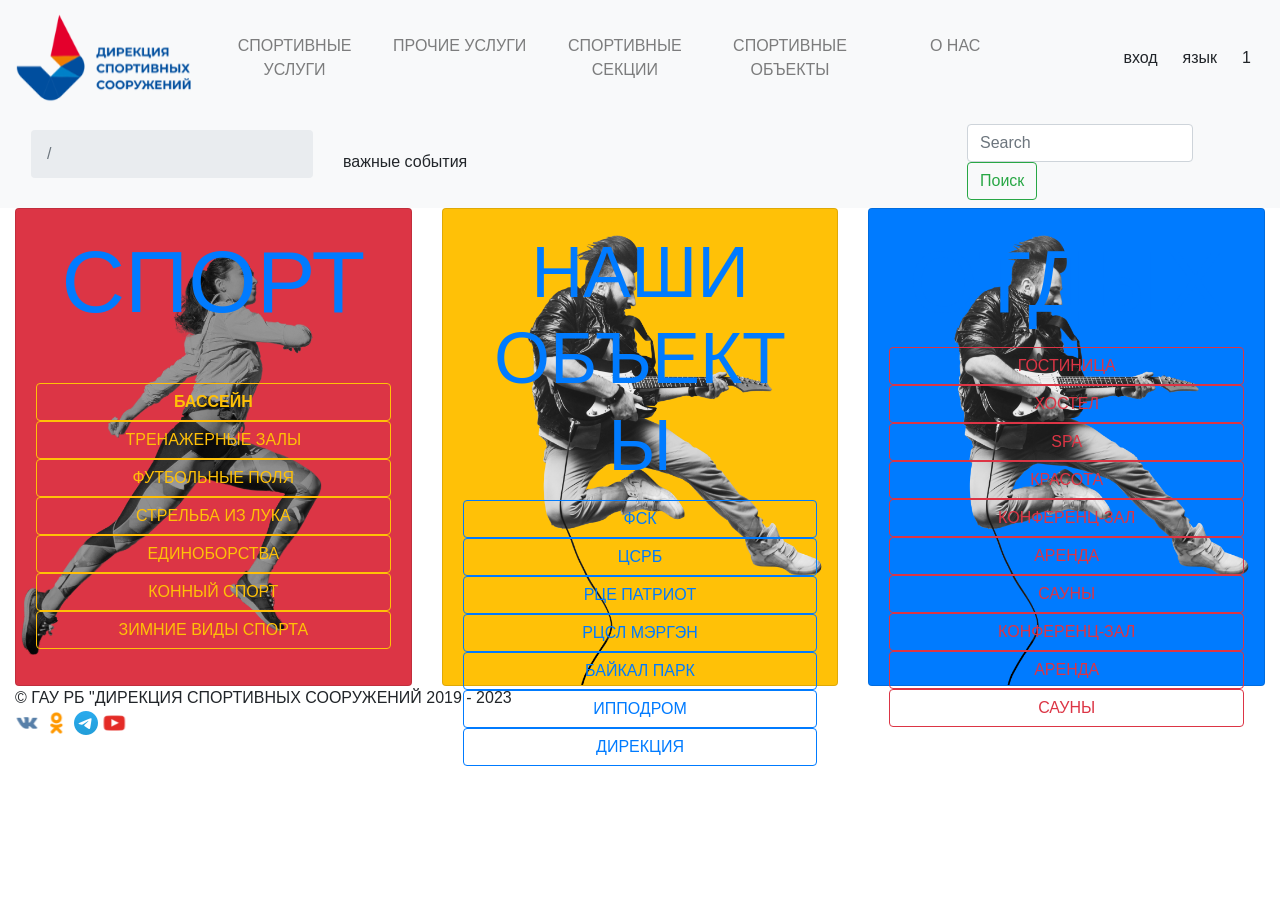
==== verstka/index.html @ acd8a5fa "verstka" ====
<!DOCTYPE html>
<html lang="en">
<head>
    <meta charset="UTF-8">
    <meta http-equiv="X-UA-Compatible" content="IE=edge">
    <meta name="viewport" content="width=device-width, initial-scale=1.0">
    <title>Document</title>
    <link rel="stylesheet" href="https://cdn.jsdelivr.net/npm/bootstrap@4.6.2/dist/css/bootstrap.min.css" integrity="sha384-xOolHFLEh07PJGoPkLv1IbcEPTNtaed2xpHsD9ESMhqIYd0nLMwNLD69Npy4HI+N" crossorigin="anonymous">
    <link rel="stylesheet" href="css/newstyle.css"/>
</head>
<body>
    <header class="container-fluid">
      <nav class="navbar navbar-expand-lg navbar-light bg-light row">
          <a class="navbar-brand" href="index.html">
              <img src="img/logo-blue.svg">
          </a>
          <button class="navbar-toggler" type="button" data-toggle="collapse" data-target="#navbarSupportedContent" aria-controls="navbarSupportedContent" aria-expanded="false" aria-label="Toggle navigation">
            <span class="navbar-toggler-icon"></span>
          </button>
          <div class="collapse navbar-collapse" id="navbarSupportedContent">
            <ul class="navbar-nav mr-auto">
              <li class="nav-item w-25" >
                <a role="button" class="nav-link text-wrap text-center" href="/sport.html" data-toggle="dropdown" aria-expanded="false">
                  СПОРТИВНЫЕ УСЛУГИ 
                  <!-- <span class="sr-only">
                      (текущий)
                  </span> -->
                </a>
                
                <div class="dropdown-menu ">
                  <a href="/page/sport/983" class="dropdown-item dropdown__link">
                    <div class="link__group">
                      <div class="link__title">ПЛАВАТЕЛЬНЫЙ БАССЕЙН</div>
                      <div class="link__subtitle text-muted">ФСК</div>
                    </div>
                  </a>
                  <a href="/page/sport/983" class="dropdown-item dropdown__link">
                    <div class="link__group">
                      <div class="link__title">ФУТБОЛ НА ОТКРЫТОМ ПОЛЕ</div>
                      <div class="link__subtitle text-muted">ФСК</div>
                    </div>
                  </a>
                  <a href="/page/sport/983" class="dropdown-item dropdown__link">
                    <div class="link__group">
                      <div class="link__title">КОММАНДНЫЕ ИГРЫ В СПОРТИВНЫХ ЗАЛАХ</div>
                      <div class="link__subtitle text-muted">ФСК</div>
                    </div>
                  </a>
                  <a href="/page/sport/983" class="dropdown-item dropdown__link">
                    <div class="link__group">
                      <div class="link__title">ЕДИНОБОРСТВА</div>
                      <div class="link__subtitle text-muted">РЦЕ</div>
                    </div>
                  </a>
                </div>
              </li>

              <li class="nav-item w-25">
                <a class="nav-link text-wrap text-center" href="/other.html" data-toggle="dropdown" aria-expanded="false" role="button">
                  ПРОЧИЕ УСЛУГИ 
                </a>
                  <div class="dropdown-menu ">
                    <a href="/page/sport/983" class="dropdown-item dropdown__link">
                      <div class="link__group">
                        <div class="link__title">ГОСТИНИЧНЫЕ УСЛУГИ</div>
                        <div class="link__subtitle text-muted">ФСК</div>
                      </div>
                    </a>
                    <a href="/page/sport/983" class="dropdown-item dropdown__link">
                      <div class="link__group">
                        <div class="link__title">ХОСТЕЛ</div>
                        <div class="link__subtitle text-muted">ФСК</div>
                      </div>
                    </a>
                    <a href="/page/sport/983" class="dropdown-item dropdown__link">
                      <div class="link__group">
                        <div class="link__title">САУНА</div>
                        <div class="link__subtitle text-muted">ФСК, РЦЕ</div>
                      </div>
                    </a>
                    <a href="/page/sport/983" class="dropdown-item dropdown__link">
                      <div class="link__group">
                        <div class="link__title">SPA</div>
                        <div class="link__subtitle text-muted">ФСК</div>
                      </div>
                    </a>
                  </div>
              </li>

              <li class="nav-item w-25">
                <a class="nav-link text-wrap text-center" href="/section.html" role="button" data-toggle="dropdown" aria-expanded="false">
                  СПОРТИВНЫЕ СЕКЦИИ
                </a>
                  <div class="dropdown-menu ">
                    <a href="/page/sport/983" class="dropdown-item dropdown__link">
                      <div class="link__group">
                        <div class="link__title">СПОРТИВНЫЙ ЦЕНТР ПЛАВАНИЯ</div>
                        <div class="link__subtitle text-muted">ФСК</div>
                      </div>
                    </a>
                    <a href="/page/sport/983" class="dropdown-item dropdown__link">
                      <div class="link__group">
                        <div class="link__title">ФУТБОЛ</div>
                        <div class="link__subtitle text-muted">ФСК</div>
                      </div>
                    </a>
                    <a href="/page/sport/983" class="dropdown-item dropdown__link">
                      <div class="link__group">
                        <div class="link__title">ЕДИНОБОРСТВА</div>
                        <div class="link__subtitle text-muted">РЦЕ</div>
                      </div>
                    </a>
                    <a href="/page/sport/983" class="dropdown-item dropdown__link">
                      <div class="link__group">
                        <div class="link__title">ЛЕГКАЯ АТЛЕТИКА</div>
                        <div class="link__subtitle text-muted">ЦСРБ</div>
                      </div>
                    </a>
                  </div>
              </li>

              <li class="nav-item w-25">
                <a class="nav-link text-wrap text-center" href="/object.html" role="button" data-toggle="dropdown" aria-expanded="false">
                  СПОРТИВНЫЕ ОБЪЕКТЫ
                </a>
                  <div class="dropdown-menu">
                    <a href="/page/sport/983" class="dropdown-item dropdown__link">
                      <div class="link__group">
                        <div class="link__title">ФИЗКУЛЬТУРНО-СПОРТИВНЫЙ КОМПЛЕКС</div>
                        <div class="link__subtitle text-muted">ФСК</div>
                      </div>
                    </a>
                    <a href="/page/sport/983" class="dropdown-item dropdown__link">
                      <div class="link__group">
                        <div class="link__title">РЕГИОНАЛЬНЫЙ ЦЕНТР ПО СТРЕЛЬБЕ ИЗ ЛУКА</div>
                        <div class="link__subtitle text-muted">РЦСЛ</div>
                      </div>
                    </a>
                    <a href="/page/sport/983" class="dropdown-item dropdown__link">
                      <div class="link__group">
                        <div class="link__title">РЕГИОНАЛЬНЫЙ ЦЕНТР ЕДИНОБОРСТВ ПАТРИОТ</div>
                        <div class="link__subtitle text-muted">РЦЕ</div>
                      </div>
                    </a>
                    <a href="/page/sport/983" class="dropdown-item dropdown__link">
                      <div class="link__group">
                        <div class="link__title">ЦЕНТРАЛЬНЫЙ СТАДИОН РЕСПУБЛИКИ БУРЯТИЯ</div>
                        <div class="link__subtitle text-muted">ЦСРБ</div>
                      </div>
                    </a>
                  </div>
              </li>
              <li class="nav-item w-25">
                <a class="nav-link text-wrap text-center" href="/object.html" role="button" data-toggle="dropdown" aria-expanded="false">
                  О НАС
                </a>
                  <div class="dropdown-menu">
                    <a href="/page/sport/983" class="dropdown-item dropdown__link">
                      <div class="link__group">
                        <div class="link__title">РУКОВОДСТВО</div>
                        <div class="link__subtitle text-muted">ДСС, ФСК, РЦСЛ, РЦЕ, ЦСРБ, ИППОДРОМ, БАЙКАЛ ПАРК</div>
                      </div>
                    </a>
                    <a href="/page/sport/983" class="dropdown-item dropdown__link">
                      <div class="link__group">
                        <div class="link__title">ДОКУМЕНТЫ</div>
                        <div class="link__subtitle text-muted">РДСС, ФСК, РЦСЛ, РЦЕ, ЦСРБ, ИППОДРОМ, БАЙКАЛ ПАРК</div>
                      </div>
                    </a>
                    <a href="/page/sport/983" class="dropdown-item dropdown__link">
                      <div class="link__group">
                        <div class="link__title">ЗАКУПКИ</div>
                        <div class="link__subtitle text-muted">ДСС, ФСК, РЦСЛ, РЦЕ, ЦСРБ, ИППОДРОМ, БАЙКАЛ ПАРК</div>
                      </div>
                    </a>
                    <a href="/page/sport/983" class="dropdown-item dropdown__link">
                      <div class="link__group">
                        <div class="link__title">ВАКАНСИИ</div>
                        <div class="link__subtitle text-muted">ДСС, ФСК, РЦСЛ, РЦЕ, ЦСРБ, ИППОДРОМ, БАЙКАЛ ПАРК</div>
                      </div>
                    </a>
                    <a href="/page/sport/983" class="dropdown-item dropdown__link">
                      <div class="link__group">
                        <div class="link__title">СОБЫТИЯ</div>
                        <div class="link__subtitle text-muted">ДСС, ФСК, РЦСЛ, РЦЕ, ЦСРБ, ИППОДРОМ, БАЙКАЛ ПАРК</div>
                      </div>
                    </a>
                  </div>
              </li>
            </ul>
            <div class="btn-group">
              <button class="btn">вход</button>
              <button class="btn">язык</button>
              <button class="btn">1</button>
            </div>
            
          </div>
      </nav>
      <div class="navbar navbar-expand-lg navbar-light bg-light row">
        <div class="col-sm-3">
          <nav aria-label="breadcrumb">
            <ol class="breadcrumb">
              <li class="breadcrumb-item active" aria-current="page">/</li>
            </ol>
          </nav>
        </div>
        <div class="col-sm">
          важные события
        </div>
        <div class="col-sm-3 ml-auto">
          <form class="form-inline my-2 my-lg-0">
            <input class="form-control mr-sm-2" type="search" placeholder="Search" aria-label="Search">
            <button class="btn btn-outline-success my-2 my-sm-0" type="submit">Поиск</button>
          </form>
        </div>
      </div>
    </header>
    <div class="container-fluid">
      <div class="row">
        <div class="col-md">
          <div class="card bg-danger text-center">
            <img src="img/sport-image.png" alt="" class="card-img" style="filter: brightness(60%)"/>
            <div class="card-img-overlay card-body">
              <h3 class="card-title display-2">
                <a href="/category/sport" class="card-link">СПОРТ</a>
              </h3>
              
              <nav class="nav flex-column mt-5">
                <a href="/page/sport/235" class="btn btn-outline-warning font-weight-bold ">БАССЕЙН</a>
                <a href="/page/sport/292" class="btn btn-outline-warning">ТРЕНАЖЕРНЫЕ ЗАЛЫ</a>
                <a href="/page/sport/246" class="btn btn-outline-warning">ФУТБОЛЬНЫЕ ПОЛЯ</a>
                <a href="/page/sport/257" class="btn btn-outline-warning">СТРЕЛЬБА ИЗ ЛУКА</a>
                <a href="/page/sport/251" class="btn btn-outline-warning">ЕДИНОБОРСТВА</a>
                <a href="/page/sport/259" class="btn btn-outline-warning">КОННЫЙ СПОРТ</a>
                <a href="/page/sport/294" class="btn btn-outline-warning">ЗИМНИЕ ВИДЫ СПОРТА</a>
              </nav>
            
            </div>
          </div>
        </div>
        <div class="col-md">
          <div class="card bg-warning text-center">
            <img src="img/rest-image.png" alt="" class="card-img"/>
            <div class="card-img-overlay card-body">
              <h3 class="card-title display-3">
                <a href="/category/sport" class="card-link">НАШИ ОБЪЕКТЫ</a>
              </h3>
              <nav class="nav flex-column">
                <a href="/page/sport/235" class="btn btn-outline-primary">ФСК</a>
                <a href="/page/sport/292" class="btn btn-outline-primary">ЦСРБ</a>
                <a href="/page/sport/246" class="btn btn-outline-primary">РЦЕ ПАТРИОТ</a>
                <a href="/page/sport/257" class="btn btn-outline-primary">РЦСЛ МЭРГЭН</a>
                <a href="/page/sport/251" class="btn btn-outline-primary">БАЙКАЛ ПАРК</a>
                <a href="/page/sport/259" class="btn btn-outline-primary">ИППОДРОМ</a>
                <a href="/page/sport/294" class="btn btn-outline-primary">ДИРЕКЦИЯ</a>
              </nav>
            </div>
          </div>
        </div>
        <div class="col-md">
          <div class="card bg-primary text-center">
            <img src="img/rest-image.png" alt="" class="card-img"/>
            <div class="card-img-overlay card-body">
              <h3 class="card-title display-2">
                <a href="/category/sport" class="card-link">ОТДЫХ</a>
              </h3>
              <nav class="nav flex-column">
                <a href="/page/sport/235" class="btn btn-outline-danger">ГОСТИНИЦА</a>
                <a href="/page/sport/292" class="btn btn-outline-danger">ХОСТЕЛ</a>
                <a href="/page/sport/246" class="btn btn-outline-danger">SPA</a>
                <a href="/page/sport/257" class="btn btn-outline-danger">КРАСОТА</a>
                <a href="/page/sport/251" class="btn btn-outline-danger">КОНФЕРЕНЦ-ЗАЛ</a>
                <a href="/page/sport/259" class="btn btn-outline-danger">АРЕНДА</a>
                <a href="/page/sport/294" class="btn btn-outline-danger">САУНЫ</a>
                <a href="/page/sport/251" class="btn btn-outline-danger">КОНФЕРЕНЦ-ЗАЛ</a>
                <a href="/page/sport/259" class="btn btn-outline-danger">АРЕНДА</a>
                <a href="/page/sport/294" class="btn btn-outline-danger">САУНЫ</a>
                
              </nav>
            </div>
          </div>
        </div>
      </div>
    </div>
    <footer class="footer container-fluid">
      <div class="footer__wrapper">
        <div class="copyright">
          <span>© ГАУ РБ "ДИРЕКЦИЯ СПОРТИВНЫХ СООРУЖЕНИЙ 2019 - 2023</span>
        </div>
        
        <div class="socials">
          <a href="https://vk.com/dss03" class="social-item" target="_blank">
            <img src="img/vk.svg" alt="vk icon" />
          </a>
          <a href="https://ok.ru/dss03" class="social-item" target="_blank">
            <img src="img/ok.svg" alt="od icon" />
          </a>
          <!-- <a
            href="https://www.instagram.com/dss_uu/"
            class="social-item"
            target="_blank"
          >
            <img src="../assets/instagram1.png" alt="instagram icon" />
          </a> -->
          <a href="https://t.me/dssburuu" class="social-item" target="_blank">
            <img src="img/tg.png" alt="telegram icon" />
          </a>
          <a
            href="https://www.youtube.com/channel/UCfOQoOCogLtL6fh0fwnZ5vw"
            class="social-item"
            target="_blank"
          >
            <img src="img/youtube.svg" alt="youtube icon" />
          </a>
        </div>
      </div>
  </footer>
<script src="https://cdn.jsdelivr.net/npm/jquery@3.5.1/dist/jquery.slim.min.js" integrity="sha384-DfXdz2htPH0lsSSs5nCTpuj/zy4C+OGpamoFVy38MVBnE+IbbVYUew+OrCXaRkfj" crossorigin="anonymous"></script>
<script src="https://cdn.jsdelivr.net/npm/popper.js@1.16.1/dist/umd/popper.min.js" integrity="sha384-9/reFTGAW83EW2RDu2S0VKaIzap3H66lZH81PoYlFhbGU+6BZp6G7niu735Sk7lN" crossorigin="anonymous"></script>
<script src="https://cdn.jsdelivr.net/npm/bootstrap@4.6.2/dist/js/bootstrap.min.js" integrity="sha384-+sLIOodYLS7CIrQpBjl+C7nPvqq+FbNUBDunl/OZv93DB7Ln/533i8e/mZXLi/P+" crossorigin="anonymous"></script>
</body>
</html>
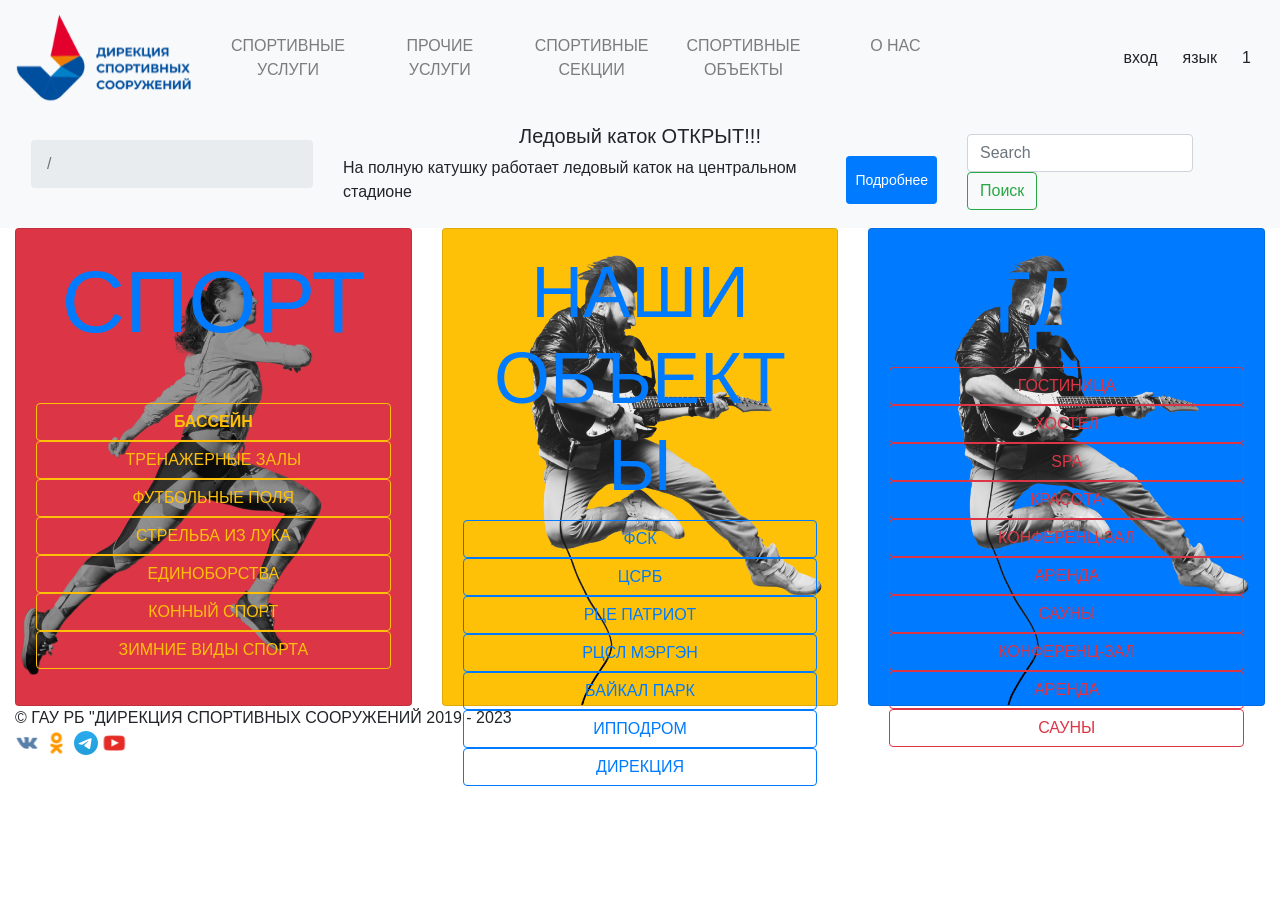
==== commit a59ac523: "promo block" ====
--- a/verstka/index.html
+++ b/verstka/index.html
@@ -57,7 +57,7 @@
 
               <li class="nav-item w-25">
                 <a class="nav-link text-wrap text-center" href="/other.html" data-toggle="dropdown" aria-expanded="false" role="button">
-                  ПРОЧИЕ УСЛУГИ 
+                  ПРОЧИЕ <br/> УСЛУГИ 
                 </a>
                   <div class="dropdown-menu ">
                     <a href="/page/sport/983" class="dropdown-item dropdown__link">
@@ -197,16 +197,40 @@
           </div>
       </nav>
       <div class="navbar navbar-expand-lg navbar-light bg-light row">
-        <div class="col-sm-3">
-          <nav aria-label="breadcrumb">
+        <nav class="col-sm-3" aria-label="breadcrumb">
             <ol class="breadcrumb">
               <li class="breadcrumb-item active" aria-current="page">/</li>
             </ol>
-          </nav>
-        </div>
+        </nav>
+        
         <div class="col-sm">
-          важные события
-        </div>
+          <div id="carouselExampleSlidesOnly" class="carousel slide" data-ride="carousel">
+            <div class="carousel-inner">
+              <div class="carousel-item active">
+                  <!-- <img src="..." class="d-block w-100" alt="..."> -->
+                  <div class="d-none d-md-block">
+                    <h5 class="text-center">Ледовый каток ОТКРЫТ!!!</h5>
+                    <p class="d-flex">На полную катушку работает ледовый каток на центральном стадионе <button class="btn btn-sm ml-auto btn-primary">Подробнее</button></p>
+                  </div>
+              </div>
+              <div class="carousel-item">
+                <!-- <img src="..." class="d-block w-100" alt="..."> -->
+                <div class="d-none d-md-block">
+                  <h5 class="text-center">Бассейн закрыт на техобслуживание</h5>
+                  <p class="d-flex">С 15 лютня по 35 сбитень будет проводиться техобслуживание чаши бассейна <button class="btn btn-sm ml-auto btn-primary">Подробнее</button></p>
+                </div>
+            </div>
+            <div class="carousel-item">
+              <!-- <img src="..." class="d-block w-100" alt="..."> -->
+              <div class="d-none d-md-block">
+                <h5 class="text-center">11 сентября выборы главы Республики Бурятия</h5>
+                <p class="d-flex">Все на выборы, кто не выбрал тот навальненыш <button class="btn btn-sm ml-auto btn-primary">Подробнее</button></p>
+              </div>
+          </div>
+            </div>
+          </div>
+        </div>
+        
         <div class="col-sm-3 ml-auto">
           <form class="form-inline my-2 my-lg-0">
             <input class="form-control mr-sm-2" type="search" placeholder="Search" aria-label="Search">
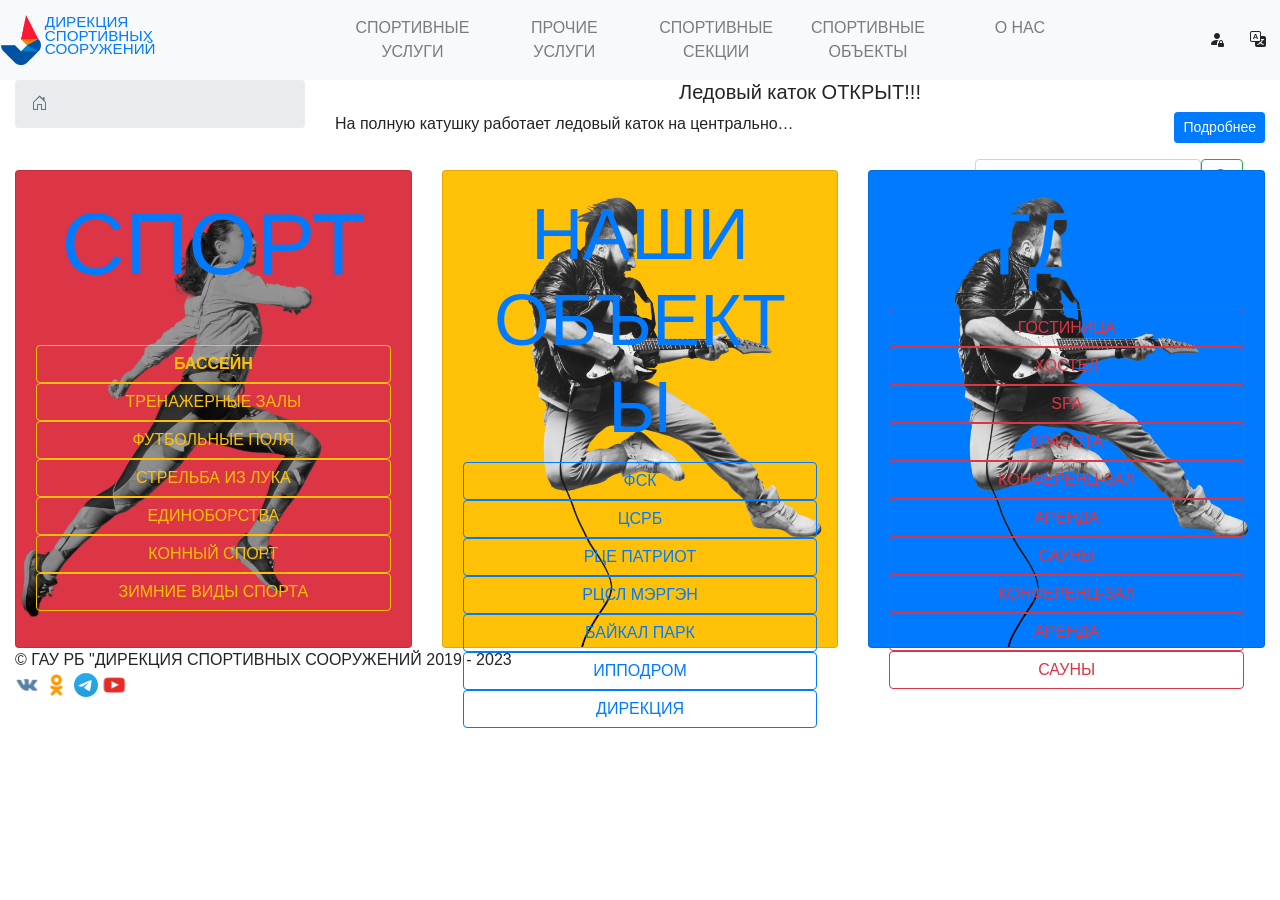
==== commit 68cce5e8: "header fix" ====
--- a/verstka/index.html
+++ b/verstka/index.html
@@ -5,102 +5,47 @@
     <meta http-equiv="X-UA-Compatible" content="IE=edge">
     <meta name="viewport" content="width=device-width, initial-scale=1.0">
     <title>Document</title>
+    <link rel="stylesheet" href="https://cdn.jsdelivr.net/npm/bootstrap-icons@1.10.3/font/bootstrap-icons.css">
     <link rel="stylesheet" href="https://cdn.jsdelivr.net/npm/bootstrap@4.6.2/dist/css/bootstrap.min.css" integrity="sha384-xOolHFLEh07PJGoPkLv1IbcEPTNtaed2xpHsD9ESMhqIYd0nLMwNLD69Npy4HI+N" crossorigin="anonymous">
-    <link rel="stylesheet" href="css/newstyle.css"/>
+    <link rel="stylesheet" href="css/stylenew.css"/>
 </head>
 <body>
-    <header class="container-fluid">
-      <nav class="navbar navbar-expand-lg navbar-light bg-light row">
-          <a class="navbar-brand" href="index.html">
-              <img src="img/logo-blue.svg">
-          </a>
-          <button class="navbar-toggler" type="button" data-toggle="collapse" data-target="#navbarSupportedContent" aria-controls="navbarSupportedContent" aria-expanded="false" aria-label="Toggle navigation">
-            <span class="navbar-toggler-icon"></span>
-          </button>
-          <div class="collapse navbar-collapse" id="navbarSupportedContent">
-            <ul class="navbar-nav mr-auto">
-              <li class="nav-item w-25" >
-                <a role="button" class="nav-link text-wrap text-center" href="/sport.html" data-toggle="dropdown" aria-expanded="false">
-                  СПОРТИВНЫЕ УСЛУГИ 
-                  <!-- <span class="sr-only">
-                      (текущий)
-                  </span> -->
-                </a>
-                
-                <div class="dropdown-menu ">
-                  <a href="/page/sport/983" class="dropdown-item dropdown__link">
-                    <div class="link__group">
-                      <div class="link__title">ПЛАВАТЕЛЬНЫЙ БАССЕЙН</div>
-                      <div class="link__subtitle text-muted">ФСК</div>
-                    </div>
-                  </a>
-                  <a href="/page/sport/983" class="dropdown-item dropdown__link">
-                    <div class="link__group">
-                      <div class="link__title">ФУТБОЛ НА ОТКРЫТОМ ПОЛЕ</div>
-                      <div class="link__subtitle text-muted">ФСК</div>
-                    </div>
-                  </a>
-                  <a href="/page/sport/983" class="dropdown-item dropdown__link">
-                    <div class="link__group">
-                      <div class="link__title">КОММАНДНЫЕ ИГРЫ В СПОРТИВНЫХ ЗАЛАХ</div>
-                      <div class="link__subtitle text-muted">ФСК</div>
-                    </div>
-                  </a>
-                  <a href="/page/sport/983" class="dropdown-item dropdown__link">
-                    <div class="link__group">
-                      <div class="link__title">ЕДИНОБОРСТВА</div>
-                      <div class="link__subtitle text-muted">РЦЕ</div>
-                    </div>
-                  </a>
-                </div>
-              </li>
-
-              <li class="nav-item w-25">
-                <a class="nav-link text-wrap text-center" href="/other.html" data-toggle="dropdown" aria-expanded="false" role="button">
-                  ПРОЧИЕ <br/> УСЛУГИ 
-                </a>
+    <header>
+      <div class="container-fluid">
+        <nav class="navbar fixed-top navbar-expand-lg navbar-light bg-light row">
+            <a class="navbar-brand w-25 d-flex ml-auto" href="index.html">
+                <img src="img/logo-icon.png" height="50" class="mh-100 d-inline-block align-text-top mr-1">
+                <span class="text-primary text-wrap w-50 mybrand">ДИРЕКЦИЯ СПОРТИВНЫХ СООРУЖЕНИЙ</span>
+            </a>
+            <button class="navbar-toggler" type="button" data-toggle="collapse" data-target="#navbarSupportedContent" aria-controls="navbarSupportedContent" aria-expanded="false" aria-label="Toggle navigation">
+              <span class="navbar-toggler-icon"></span>
+            </button>
+            <div class="collapse navbar-collapse" id="navbarSupportedContent">
+              <ul class="navbar-nav mr-auto">
+                <li class="nav-item w-25" >
+                  <a role="button" class="nav-link text-wrap text-center" href="/sport.html" data-toggle="dropdown" aria-expanded="false">
+                    СПОРТИВНЫЕ УСЛУГИ 
+                    <!-- <span class="sr-only">
+                        (текущий)
+                    </span> -->
+                  </a>
+                  
                   <div class="dropdown-menu ">
                     <a href="/page/sport/983" class="dropdown-item dropdown__link">
                       <div class="link__group">
-                        <div class="link__title">ГОСТИНИЧНЫЕ УСЛУГИ</div>
+                        <div class="link__title">ПЛАВАТЕЛЬНЫЙ БАССЕЙН</div>
                         <div class="link__subtitle text-muted">ФСК</div>
                       </div>
                     </a>
                     <a href="/page/sport/983" class="dropdown-item dropdown__link">
                       <div class="link__group">
-                        <div class="link__title">ХОСТЕЛ</div>
+                        <div class="link__title">ФУТБОЛ НА ОТКРЫТОМ ПОЛЕ</div>
                         <div class="link__subtitle text-muted">ФСК</div>
                       </div>
                     </a>
                     <a href="/page/sport/983" class="dropdown-item dropdown__link">
                       <div class="link__group">
-                        <div class="link__title">САУНА</div>
-                        <div class="link__subtitle text-muted">ФСК, РЦЕ</div>
-                      </div>
-                    </a>
-                    <a href="/page/sport/983" class="dropdown-item dropdown__link">
-                      <div class="link__group">
-                        <div class="link__title">SPA</div>
-                        <div class="link__subtitle text-muted">ФСК</div>
-                      </div>
-                    </a>
-                  </div>
-              </li>
-
-              <li class="nav-item w-25">
-                <a class="nav-link text-wrap text-center" href="/section.html" role="button" data-toggle="dropdown" aria-expanded="false">
-                  СПОРТИВНЫЕ СЕКЦИИ
-                </a>
-                  <div class="dropdown-menu ">
-                    <a href="/page/sport/983" class="dropdown-item dropdown__link">
-                      <div class="link__group">
-                        <div class="link__title">СПОРТИВНЫЙ ЦЕНТР ПЛАВАНИЯ</div>
-                        <div class="link__subtitle text-muted">ФСК</div>
-                      </div>
-                    </a>
-                    <a href="/page/sport/983" class="dropdown-item dropdown__link">
-                      <div class="link__group">
-                        <div class="link__title">ФУТБОЛ</div>
+                        <div class="link__title">КОММАНДНЫЕ ИГРЫ В СПОРТИВНЫХ ЗАЛАХ</div>
                         <div class="link__subtitle text-muted">ФСК</div>
                       </div>
                     </a>
@@ -110,96 +55,157 @@
                         <div class="link__subtitle text-muted">РЦЕ</div>
                       </div>
                     </a>
-                    <a href="/page/sport/983" class="dropdown-item dropdown__link">
-                      <div class="link__group">
-                        <div class="link__title">ЛЕГКАЯ АТЛЕТИКА</div>
-                        <div class="link__subtitle text-muted">ЦСРБ</div>
-                      </div>
-                    </a>
                   </div>
-              </li>
+                </li>
 
-              <li class="nav-item w-25">
-                <a class="nav-link text-wrap text-center" href="/object.html" role="button" data-toggle="dropdown" aria-expanded="false">
-                  СПОРТИВНЫЕ ОБЪЕКТЫ
-                </a>
-                  <div class="dropdown-menu">
-                    <a href="/page/sport/983" class="dropdown-item dropdown__link">
-                      <div class="link__group">
-                        <div class="link__title">ФИЗКУЛЬТУРНО-СПОРТИВНЫЙ КОМПЛЕКС</div>
-                        <div class="link__subtitle text-muted">ФСК</div>
-                      </div>
-                    </a>
-                    <a href="/page/sport/983" class="dropdown-item dropdown__link">
-                      <div class="link__group">
-                        <div class="link__title">РЕГИОНАЛЬНЫЙ ЦЕНТР ПО СТРЕЛЬБЕ ИЗ ЛУКА</div>
-                        <div class="link__subtitle text-muted">РЦСЛ</div>
-                      </div>
-                    </a>
-                    <a href="/page/sport/983" class="dropdown-item dropdown__link">
-                      <div class="link__group">
-                        <div class="link__title">РЕГИОНАЛЬНЫЙ ЦЕНТР ЕДИНОБОРСТВ ПАТРИОТ</div>
-                        <div class="link__subtitle text-muted">РЦЕ</div>
-                      </div>
-                    </a>
-                    <a href="/page/sport/983" class="dropdown-item dropdown__link">
-                      <div class="link__group">
-                        <div class="link__title">ЦЕНТРАЛЬНЫЙ СТАДИОН РЕСПУБЛИКИ БУРЯТИЯ</div>
-                        <div class="link__subtitle text-muted">ЦСРБ</div>
-                      </div>
-                    </a>
-                  </div>
-              </li>
-              <li class="nav-item w-25">
-                <a class="nav-link text-wrap text-center" href="/object.html" role="button" data-toggle="dropdown" aria-expanded="false">
-                  О НАС
-                </a>
-                  <div class="dropdown-menu">
-                    <a href="/page/sport/983" class="dropdown-item dropdown__link">
-                      <div class="link__group">
-                        <div class="link__title">РУКОВОДСТВО</div>
-                        <div class="link__subtitle text-muted">ДСС, ФСК, РЦСЛ, РЦЕ, ЦСРБ, ИППОДРОМ, БАЙКАЛ ПАРК</div>
-                      </div>
-                    </a>
-                    <a href="/page/sport/983" class="dropdown-item dropdown__link">
-                      <div class="link__group">
-                        <div class="link__title">ДОКУМЕНТЫ</div>
-                        <div class="link__subtitle text-muted">РДСС, ФСК, РЦСЛ, РЦЕ, ЦСРБ, ИППОДРОМ, БАЙКАЛ ПАРК</div>
-                      </div>
-                    </a>
-                    <a href="/page/sport/983" class="dropdown-item dropdown__link">
-                      <div class="link__group">
-                        <div class="link__title">ЗАКУПКИ</div>
-                        <div class="link__subtitle text-muted">ДСС, ФСК, РЦСЛ, РЦЕ, ЦСРБ, ИППОДРОМ, БАЙКАЛ ПАРК</div>
-                      </div>
-                    </a>
-                    <a href="/page/sport/983" class="dropdown-item dropdown__link">
-                      <div class="link__group">
-                        <div class="link__title">ВАКАНСИИ</div>
-                        <div class="link__subtitle text-muted">ДСС, ФСК, РЦСЛ, РЦЕ, ЦСРБ, ИППОДРОМ, БАЙКАЛ ПАРК</div>
-                      </div>
-                    </a>
-                    <a href="/page/sport/983" class="dropdown-item dropdown__link">
-                      <div class="link__group">
-                        <div class="link__title">СОБЫТИЯ</div>
-                        <div class="link__subtitle text-muted">ДСС, ФСК, РЦСЛ, РЦЕ, ЦСРБ, ИППОДРОМ, БАЙКАЛ ПАРК</div>
-                      </div>
-                    </a>
-                  </div>
-              </li>
-            </ul>
-            <div class="btn-group">
-              <button class="btn">вход</button>
-              <button class="btn">язык</button>
-              <button class="btn">1</button>
-            </div>
-            
-          </div>
-      </nav>
-      <div class="navbar navbar-expand-lg navbar-light bg-light row">
+                <li class="nav-item w-25">
+                  <a class="nav-link text-wrap text-center" href="/other.html" data-toggle="dropdown" aria-expanded="false" role="button">
+                    ПРОЧИЕ <br/> УСЛУГИ 
+                  </a>
+                    <div class="dropdown-menu ">
+                      <a href="/page/sport/983" class="dropdown-item dropdown__link">
+                        <div class="link__group">
+                          <div class="link__title">ГОСТИНИЧНЫЕ УСЛУГИ</div>
+                          <div class="link__subtitle text-muted">ФСК</div>
+                        </div>
+                      </a>
+                      <a href="/page/sport/983" class="dropdown-item dropdown__link">
+                        <div class="link__group">
+                          <div class="link__title">ХОСТЕЛ</div>
+                          <div class="link__subtitle text-muted">ФСК</div>
+                        </div>
+                      </a>
+                      <a href="/page/sport/983" class="dropdown-item dropdown__link">
+                        <div class="link__group">
+                          <div class="link__title">САУНА</div>
+                          <div class="link__subtitle text-muted">ФСК, РЦЕ</div>
+                        </div>
+                      </a>
+                      <a href="/page/sport/983" class="dropdown-item dropdown__link">
+                        <div class="link__group">
+                          <div class="link__title">SPA</div>
+                          <div class="link__subtitle text-muted">ФСК</div>
+                        </div>
+                      </a>
+                    </div>
+                </li>
+
+                <li class="nav-item w-25">
+                  <a class="nav-link text-wrap text-center" href="/section.html" role="button" data-toggle="dropdown" aria-expanded="false">
+                    СПОРТИВНЫЕ СЕКЦИИ
+                  </a>
+                    <div class="dropdown-menu ">
+                      <a href="/page/sport/983" class="dropdown-item dropdown__link">
+                        <div class="link__group">
+                          <div class="link__title">СПОРТИВНЫЙ ЦЕНТР ПЛАВАНИЯ</div>
+                          <div class="link__subtitle text-muted">ФСК</div>
+                        </div>
+                      </a>
+                      <a href="/page/sport/983" class="dropdown-item dropdown__link">
+                        <div class="link__group">
+                          <div class="link__title">ФУТБОЛ</div>
+                          <div class="link__subtitle text-muted">ФСК</div>
+                        </div>
+                      </a>
+                      <a href="/page/sport/983" class="dropdown-item dropdown__link">
+                        <div class="link__group">
+                          <div class="link__title">ЕДИНОБОРСТВА</div>
+                          <div class="link__subtitle text-muted">РЦЕ</div>
+                        </div>
+                      </a>
+                      <a href="/page/sport/983" class="dropdown-item dropdown__link">
+                        <div class="link__group">
+                          <div class="link__title">ЛЕГКАЯ АТЛЕТИКА</div>
+                          <div class="link__subtitle text-muted">ЦСРБ</div>
+                        </div>
+                      </a>
+                    </div>
+                </li>
+
+                <li class="nav-item w-25">
+                  <a class="nav-link text-wrap text-center" href="/object.html" role="button" data-toggle="dropdown" aria-expanded="false">
+                    СПОРТИВНЫЕ ОБЪЕКТЫ
+                  </a>
+                    <div class="dropdown-menu">
+                      <a href="/page/sport/983" class="dropdown-item dropdown__link">
+                        <div class="link__group">
+                          <div class="link__title">ФИЗКУЛЬТУРНО-СПОРТИВНЫЙ КОМПЛЕКС</div>
+                          <div class="link__subtitle text-muted">ФСК</div>
+                        </div>
+                      </a>
+                      <a href="/page/sport/983" class="dropdown-item dropdown__link">
+                        <div class="link__group">
+                          <div class="link__title">РЕГИОНАЛЬНЫЙ ЦЕНТР ПО СТРЕЛЬБЕ ИЗ ЛУКА</div>
+                          <div class="link__subtitle text-muted">РЦСЛ</div>
+                        </div>
+                      </a>
+                      <a href="/page/sport/983" class="dropdown-item dropdown__link">
+                        <div class="link__group">
+                          <div class="link__title">РЕГИОНАЛЬНЫЙ ЦЕНТР ЕДИНОБОРСТВ ПАТРИОТ</div>
+                          <div class="link__subtitle text-muted">РЦЕ</div>
+                        </div>
+                      </a>
+                      <a href="/page/sport/983" class="dropdown-item dropdown__link">
+                        <div class="link__group">
+                          <div class="link__title">ЦЕНТРАЛЬНЫЙ СТАДИОН РЕСПУБЛИКИ БУРЯТИЯ</div>
+                          <div class="link__subtitle text-muted">ЦСРБ</div>
+                        </div>
+                      </a>
+                    </div>
+                </li>
+                <li class="nav-item w-25">
+                  <a class="nav-link text-wrap text-center" href="/object.html" role="button" data-toggle="dropdown" aria-expanded="false">
+                    О НАС
+                  </a>
+                    <div class="dropdown-menu">
+                      <a href="/page/sport/983" class="dropdown-item dropdown__link">
+                        <div class="link__group">
+                          <div class="link__title">РУКОВОДСТВО</div>
+                          <div class="link__subtitle text-muted">ДСС, ФСК, РЦСЛ, РЦЕ, ЦСРБ, ИППОДРОМ, БАЙКАЛ ПАРК</div>
+                        </div>
+                      </a>
+                      <a href="/page/sport/983" class="dropdown-item dropdown__link">
+                        <div class="link__group">
+                          <div class="link__title">ДОКУМЕНТЫ</div>
+                          <div class="link__subtitle text-muted">РДСС, ФСК, РЦСЛ, РЦЕ, ЦСРБ, ИППОДРОМ, БАЙКАЛ ПАРК</div>
+                        </div>
+                      </a>
+                      <a href="/page/sport/983" class="dropdown-item dropdown__link">
+                        <div class="link__group">
+                          <div class="link__title">ЗАКУПКИ</div>
+                          <div class="link__subtitle text-muted">ДСС, ФСК, РЦСЛ, РЦЕ, ЦСРБ, ИППОДРОМ, БАЙКАЛ ПАРК</div>
+                        </div>
+                      </a>
+                      <a href="/page/sport/983" class="dropdown-item dropdown__link">
+                        <div class="link__group">
+                          <div class="link__title">ВАКАНСИИ</div>
+                          <div class="link__subtitle text-muted">ДСС, ФСК, РЦСЛ, РЦЕ, ЦСРБ, ИППОДРОМ, БАЙКАЛ ПАРК</div>
+                        </div>
+                      </a>
+                      <a href="/page/sport/983" class="dropdown-item dropdown__link">
+                        <div class="link__group">
+                          <div class="link__title">СОБЫТИЯ</div>
+                          <div class="link__subtitle text-muted">ДСС, ФСК, РЦСЛ, РЦЕ, ЦСРБ, ИППОДРОМ, БАЙКАЛ ПАРК</div>
+                        </div>
+                      </a>
+                    </div>
+                </li>
+              </ul>
+              <div class="btn-group">
+                <button class="btn"><i class="bi bi-person-fill-lock"></i></button>
+                <button class="btn"><i class="bi bi-translate"></i></button>
+              </div>
+            </div>
+        </nav>
+      </div>
+    </header>
+    <div class="container-fluid">
+      <div class="row promo">
         <nav class="col-sm-3" aria-label="breadcrumb">
             <ol class="breadcrumb">
-              <li class="breadcrumb-item active" aria-current="page">/</li>
+              <li class="breadcrumb-item active" aria-current="page">
+                <i class="bi bi-house-door"></i>
+              </li>
             </ol>
         </nav>
         
@@ -210,21 +216,27 @@
                   <!-- <img src="..." class="d-block w-100" alt="..."> -->
                   <div class="d-none d-md-block">
                     <h5 class="text-center">Ледовый каток ОТКРЫТ!!!</h5>
-                    <p class="d-flex">На полную катушку работает ледовый каток на центральном стадионе <button class="btn btn-sm ml-auto btn-primary">Подробнее</button></p>
+                    <p class="d-flex">
+                    <span class="w-50 d-block text-truncate">На полную катушку работает ледовый каток на центральном стадионе</span>
+                    <button class="btn btn-sm ml-auto btn-primary">Подробнее</button></p>
                   </div>
               </div>
               <div class="carousel-item">
                 <!-- <img src="..." class="d-block w-100" alt="..."> -->
                 <div class="d-none d-md-block">
                   <h5 class="text-center">Бассейн закрыт на техобслуживание</h5>
-                  <p class="d-flex">С 15 лютня по 35 сбитень будет проводиться техобслуживание чаши бассейна <button class="btn btn-sm ml-auto btn-primary">Подробнее</button></p>
+                  <p class="d-flex">
+                    <span class="d-block text-truncate">С 15 лютня по 35 сбитень будет проводиться техобслуживание чаши бассейна</span>
+                    <button class="btn btn-sm ml-auto btn-primary">Подробнее</button></p>
                 </div>
             </div>
             <div class="carousel-item">
               <!-- <img src="..." class="d-block w-100" alt="..."> -->
               <div class="d-none d-md-block">
                 <h5 class="text-center">11 сентября выборы главы Республики Бурятия</h5>
-                <p class="d-flex">Все на выборы, кто не выбрал тот навальненыш <button class="btn btn-sm ml-auto btn-primary">Подробнее</button></p>
+                <p class="d-flex">
+                  <span class="d-block text-truncate">Все на выборы, кто не выбрал тот навальненыш</span>
+                  <button class="btn btn-sm ml-auto btn-primary">Подробнее</button></p>
               </div>
           </div>
             </div>
@@ -232,14 +244,18 @@
         </div>
         
         <div class="col-sm-3 ml-auto">
-          <form class="form-inline my-2 my-lg-0">
-            <input class="form-control mr-sm-2" type="search" placeholder="Search" aria-label="Search">
-            <button class="btn btn-outline-success my-2 my-sm-0" type="submit">Поиск</button>
+          <form class="form-inline">
+            <input class="form-control" type="search" placeholder="Search" aria-label="Search">
+            <button class="btn btn-outline-success" type="submit">
+              <i class="bi bi-search"></i>
+              <span class="sr-only">Поиск</span>
+            </button>
           </form>
         </div>
       </div>
-    </header>
-    <div class="container-fluid">
+    </div>
+    
+    <main class="container-fluid">
       <div class="row">
         <div class="col-md">
           <div class="card bg-danger text-center">
@@ -305,7 +321,7 @@
           </div>
         </div>
       </div>
-    </div>
+    </main>
     <footer class="footer container-fluid">
       <div class="footer__wrapper">
         <div class="copyright">
--- a/verstka/css/stylenew.css
+++ b/verstka/css/stylenew.css
@@ -0,0 +1,8 @@
+body { padding-top: 80px; }
+.mybrand {
+    font-size: 0.95rem !important;
+    line-height: 0.9;
+}
+.promo {
+    height: 90px;
+}
